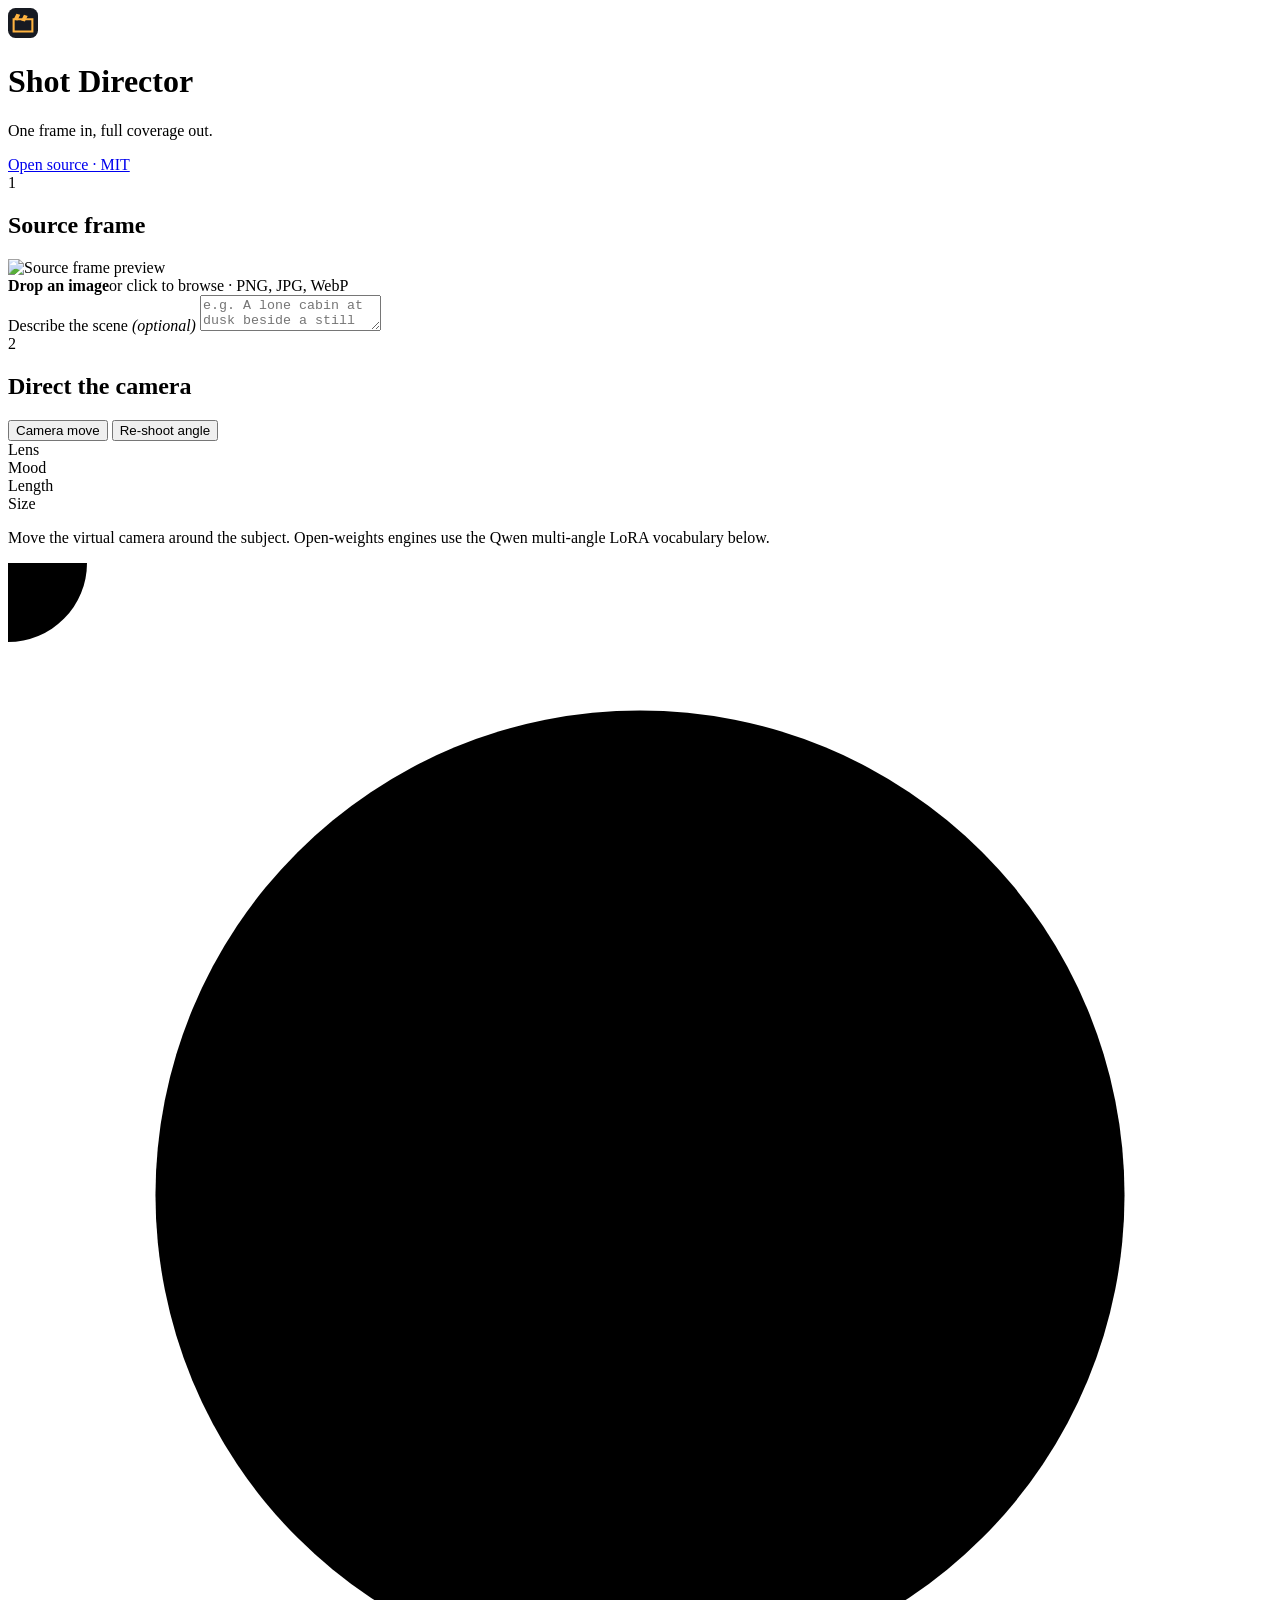
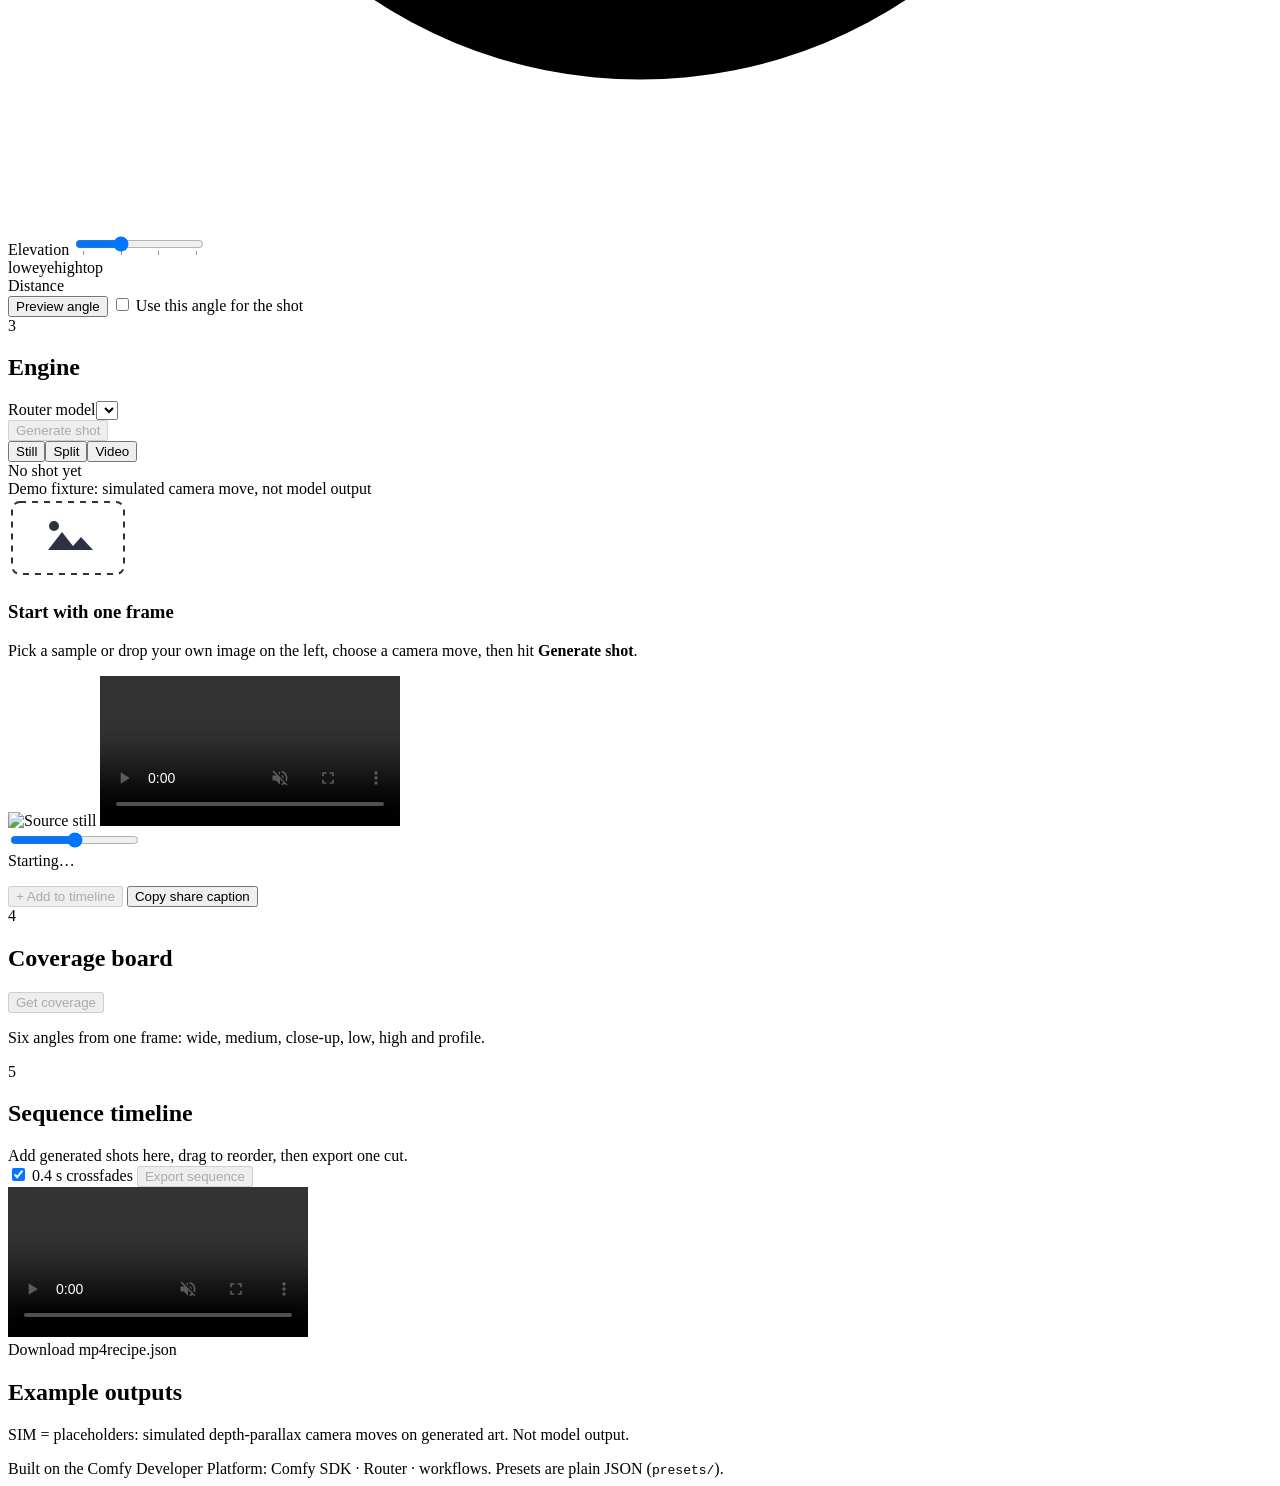
==== web/index.html @ a7fc99ce "Shot Director: preset-driven camera-move workflow with demo engine, real-clip importer and honest re" ====
<!doctype html>
<html lang="en">
<head>
<meta charset="utf-8">
<meta name="viewport" content="width=device-width, initial-scale=1">
<title>Shot Director: one frame in, full coverage out</title>
<meta name="description" content="Open-source camera-move studio for Comfy workflows. Pick a camera move, re-shoot from another angle, get a coverage board and cut a sequence.">
<link rel="icon" href="data:image/svg+xml,%3Csvg xmlns='http://www.w3.org/2000/svg' viewBox='0 0 32 32'%3E%3Crect width='32' height='32' rx='7' fill='%23101218'/%3E%3Cpath d='M6 12h20v13H6z' fill='none' stroke='%23ffb340' stroke-width='2.2'/%3E%3Cpath d='M6 12l3-6 4 1.2-3 6M14 13.2l3-6 4 1.2-3 6' fill='%23ffb340'/%3E%3C/svg%3E">
<link rel="stylesheet" href="/static/style.css">
</head>
<body>
<header class="topbar">
  <div class="brand">
    <svg viewBox="0 0 32 32" width="30" height="30" aria-hidden="true"><rect width="32" height="32" rx="8" fill="#171a22"/><path d="M6 12h20v13H6z" fill="none" stroke="#ffb340" stroke-width="2.2"/><path d="M6 12l3-6 4 1.2-3 6M14 13.2l3-6 4 1.2-3 6" fill="#ffb340"/></svg>
    <div><h1>Shot Director</h1><p>One frame in, full coverage out.</p></div>
  </div>
  <div class="top-right">
    <span id="modePill" class="pill hidden"></span>
    <span id="enginePill" class="pill pill-engine" title="Active engine"></span>
    <a class="link" id="repoLink" href="https://github.com/bolttmade/shot-director" target="_blank" rel="noopener">Open source · MIT</a>
  </div>
</header>

<main class="layout">
  <!-- LEFT: source + camera -->
  <section class="pane left" aria-label="Source and camera">
    <div class="card">
      <div class="card-h"><span class="step">1</span><h2>Source frame</h2></div>
      <div id="drop" class="drop" tabindex="0" role="button" aria-label="Drop an image or click to choose">
        <input id="file" type="file" accept="image/png,image/jpeg,image/webp" hidden>
        <img id="srcPreview" class="hidden" alt="Source frame preview">
        <div id="dropHint"><strong>Drop an image</strong><span>or click to browse · PNG, JPG, WebP</span></div>
      </div>
      <div class="samples" id="samples" aria-label="Sample frames"></div>
      <label class="field"><span>Describe the scene <em>(optional)</em></span>
        <textarea id="scene" rows="2" maxlength="400" placeholder="e.g. A lone cabin at dusk beside a still mountain lake"></textarea></label>
    </div>

    <div class="card">
      <div class="card-h"><span class="step">2</span><h2>Direct the camera</h2></div>
      <div class="tabs" role="tablist">
        <button class="tab active" role="tab" data-tab="moves" aria-selected="true">Camera move</button>
        <button class="tab" role="tab" data-tab="angle" aria-selected="false">Re-shoot angle</button>
      </div>
      <div id="tab-moves" class="tabpane">
        <div class="cats" id="cats"></div>
        <div id="moves" class="moves" role="listbox" aria-label="Camera moves"></div>
        <div class="chips-block">
          <div class="chips-row"><span class="chips-label">Lens</span><div class="chips" id="lensChips"></div></div>
          <div class="chips-row"><span class="chips-label">Mood</span><div class="chips" id="moodChips"></div></div>
          <div class="chips-row"><span class="chips-label">Length</span><div class="chips" id="durChips"></div></div>
          <div class="chips-row"><span class="chips-label">Size</span><div class="chips" id="resChips"></div></div>
        </div>
      </div>
      <div id="tab-angle" class="tabpane hidden">
        <p class="hint">Move the virtual camera around the subject. Open-weights engines use the Qwen multi-angle LoRA vocabulary below.</p>
        <div class="angle-wrap">
          <svg id="dial" viewBox="0 0 240 240" class="dial" role="slider" aria-label="Camera azimuth" tabindex="0">
            <circle cx="120" cy="120" r="92" class="dial-ring"/>
            <g id="dialTicks"></g>
            <circle cx="120" cy="120" r="9" class="dial-subject"/>
            <text x="120" y="108" class="dial-label" text-anchor="middle">SUBJECT</text>
            <line id="dialLine" x1="120" y1="120" x2="120" y2="212" class="dial-line"/>
            <g id="dialCam" class="dial-cam"><circle r="15"/><path d="M-6 -4h9v8h-9zM3 -2l5 -3v10l-5 -3z"/></g>
          </svg>
          <div class="angle-ctrl">
            <label class="field"><span>Elevation</span>
              <input id="elev" type="range" min="-30" max="60" step="30" value="0" list="elevTicks">
              <datalist id="elevTicks"><option value="-30"></option><option value="0"></option><option value="30"></option><option value="60"></option></datalist>
              <div class="range-labels"><span>low</span><span>eye</span><span>high</span><span>top</span></div></label>
            <div class="field"><span>Distance</span><div class="chips" id="distChips"></div></div>
            <code id="anglePrompt" class="prompt-code"></code>
          </div>
        </div>
        <div class="row">
          <button id="previewAngle" class="btn">Preview angle</button>
          <label class="check"><input type="checkbox" id="useAngle"> Use this angle for the shot</label>
        </div>
      </div>
    </div>

    <div class="card">
      <div class="card-h"><span class="step">3</span><h2>Engine</h2></div>
      <div id="engines" class="engines" role="radiogroup" aria-label="Engine"></div>
      <label id="modelRow" class="field hidden"><span>Router model</span><select id="modelSel"></select></label>
      <div id="estimate" class="estimate" aria-live="polite"></div>
      <button id="go" class="btn btn-primary btn-big" disabled>Generate shot</button>
    </div>
  </section>

  <!-- CENTER: stage -->
  <section class="pane center" aria-label="Stage">
    <div class="stage-bar">
      <div class="seg" id="abSeg" role="group" aria-label="A/B view">
        <button data-view="still" class="on">Still</button><button data-view="split">Split</button><button data-view="video">Video</button>
      </div>
      <div class="stage-title" id="stageTitle">No shot yet</div>
      <span id="simBadge" class="sim-badge hidden" title="This output was produced by the Demo engine, not by a generative model">Demo fixture: simulated camera move, not model output</span>
    </div>
    <div class="stage" id="stage">
      <div id="empty" class="empty">
        <svg viewBox="0 0 120 80" width="120"><rect x="4" y="4" width="112" height="72" rx="8" fill="none" stroke="#2c3242" stroke-width="2" stroke-dasharray="6 6"/><path d="M40 52l14-18 11 14 8-9 12 13z" fill="#2c3242"/><circle cx="46" cy="28" r="5" fill="#2c3242"/></svg>
        <h3>Start with one frame</h3>
        <p>Pick a sample or drop your own image on the left, choose a camera move, then hit <b>Generate shot</b>.</p>
      </div>
      <img id="stillImg" class="layer hidden" alt="Source still">
      <video id="vid" class="layer hidden" loop muted playsinline controls></video>
      <div id="wipeWrap" class="wipe hidden"><input id="wipe" type="range" min="0" max="100" value="50" aria-label="Wipe between still and video"></div>
      <div id="progress" class="progress hidden" aria-live="polite">
        <div class="bar"><i id="bar"></i></div>
        <div id="progMsg" class="prog-msg">Starting…</div>
        <ul id="log" class="log"></ul>
      </div>
      <div id="errorBox" class="errorbox hidden" role="alert"></div>
    </div>
    <div class="actions" id="actions">
      <button class="btn" id="addTl" disabled>+ Add to timeline</button>
      <a class="btn" id="dlVideo" download hidden>Download video</a>
      <a class="btn" id="dlRecipe" download hidden>Download recipe.json</a>
      <button class="btn" id="copyCaption">Copy share caption</button>
      <span id="toast" class="toast" role="status"></span>
    </div>
  </section>

  <!-- RIGHT: board -->
  <section class="pane right" aria-label="Shot board">
    <div class="card">
      <div class="card-h"><span class="step">4</span><h2>Coverage board</h2>
        <button id="getCov" class="btn btn-sm" disabled>Get coverage</button></div>
      <p class="hint">Six angles from one frame: wide, medium, close-up, low, high and profile.</p>
      <div id="cov" class="cov"></div>
    </div>
    <div class="card">
      <div class="card-h"><span class="step">5</span><h2>Sequence timeline</h2></div>
      <ol id="timeline" class="timeline" aria-label="Timeline (drag to reorder)"></ol>
      <div id="tlEmpty" class="hint">Add generated shots here, drag to reorder, then export one cut.</div>
      <div class="row">
        <label class="check"><input type="checkbox" id="xfade" checked> 0.4 s crossfades</label>
        <button id="exportSeq" class="btn btn-primary" disabled>Export sequence</button>
      </div>
      <div id="seqOut" class="seq-out hidden">
        <video id="seqVid" controls loop muted playsinline></video>
        <div class="row"><a id="seqDl" class="btn btn-sm" download>Download mp4</a><a id="seqRecipe" class="btn btn-sm" download>recipe.json</a></div>
      </div>
    </div>
    <div class="card">
      <div class="card-h"><h2>Example outputs</h2></div>
      <p id="galNote" class="hint warn">SIM = placeholders: simulated depth-parallax camera moves on generated art. Not model output.</p>
      <p id="galReal" class="hint real-note"></p>
      <div id="gallery" class="gallery"></div>
    </div>
  </section>
</main>

<footer class="foot">
  <span id="footStatus"></span>
  <span>Built on the Comfy Developer Platform: Comfy SDK · Router · workflows. Presets are plain JSON (<code>presets/</code>).</span>
</footer>

<dialog id="confirm"><form method="dialog">
  <h3>This run spends credits</h3><p id="confirmText"></p>
  <menu><button value="cancel" class="btn">Cancel</button><button value="ok" class="btn btn-primary">Run it</button></menu>
</form></dialog>

<script src="/static/app.js" defer></script>
</body>
</html>
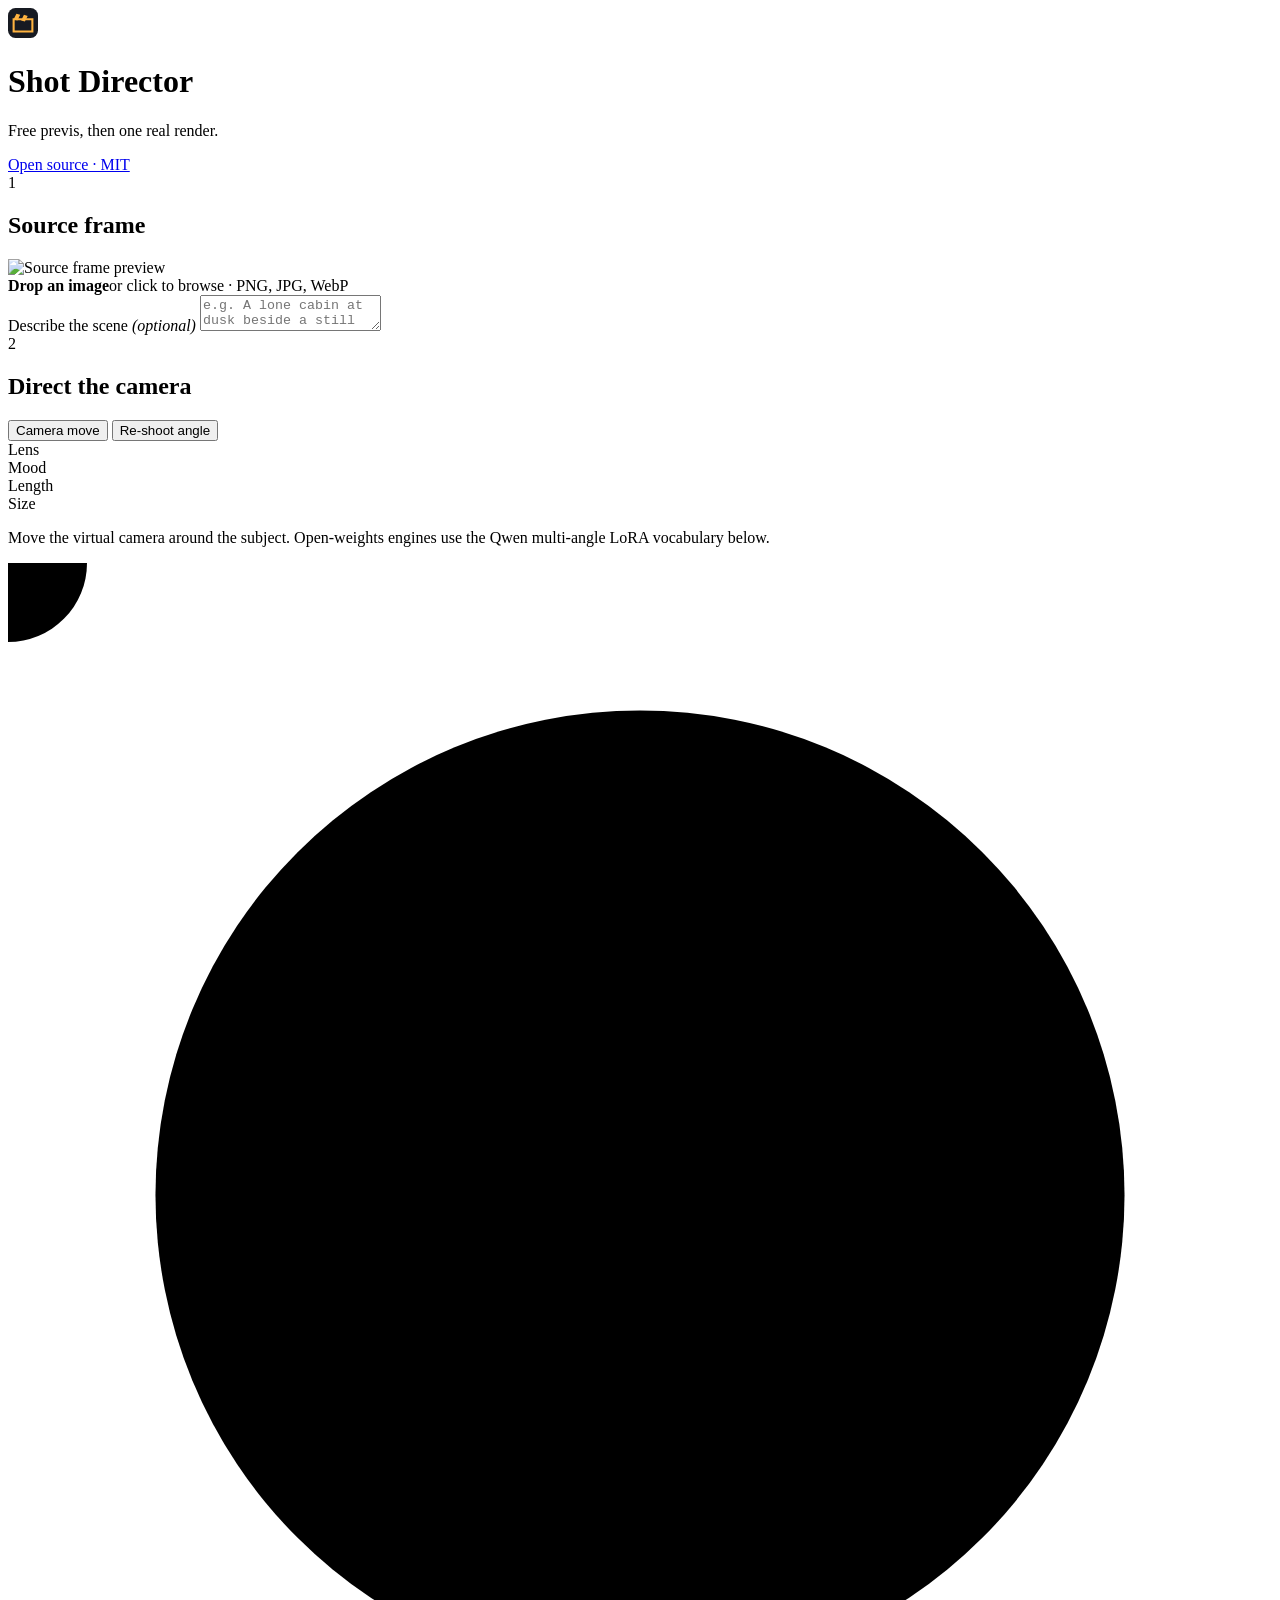
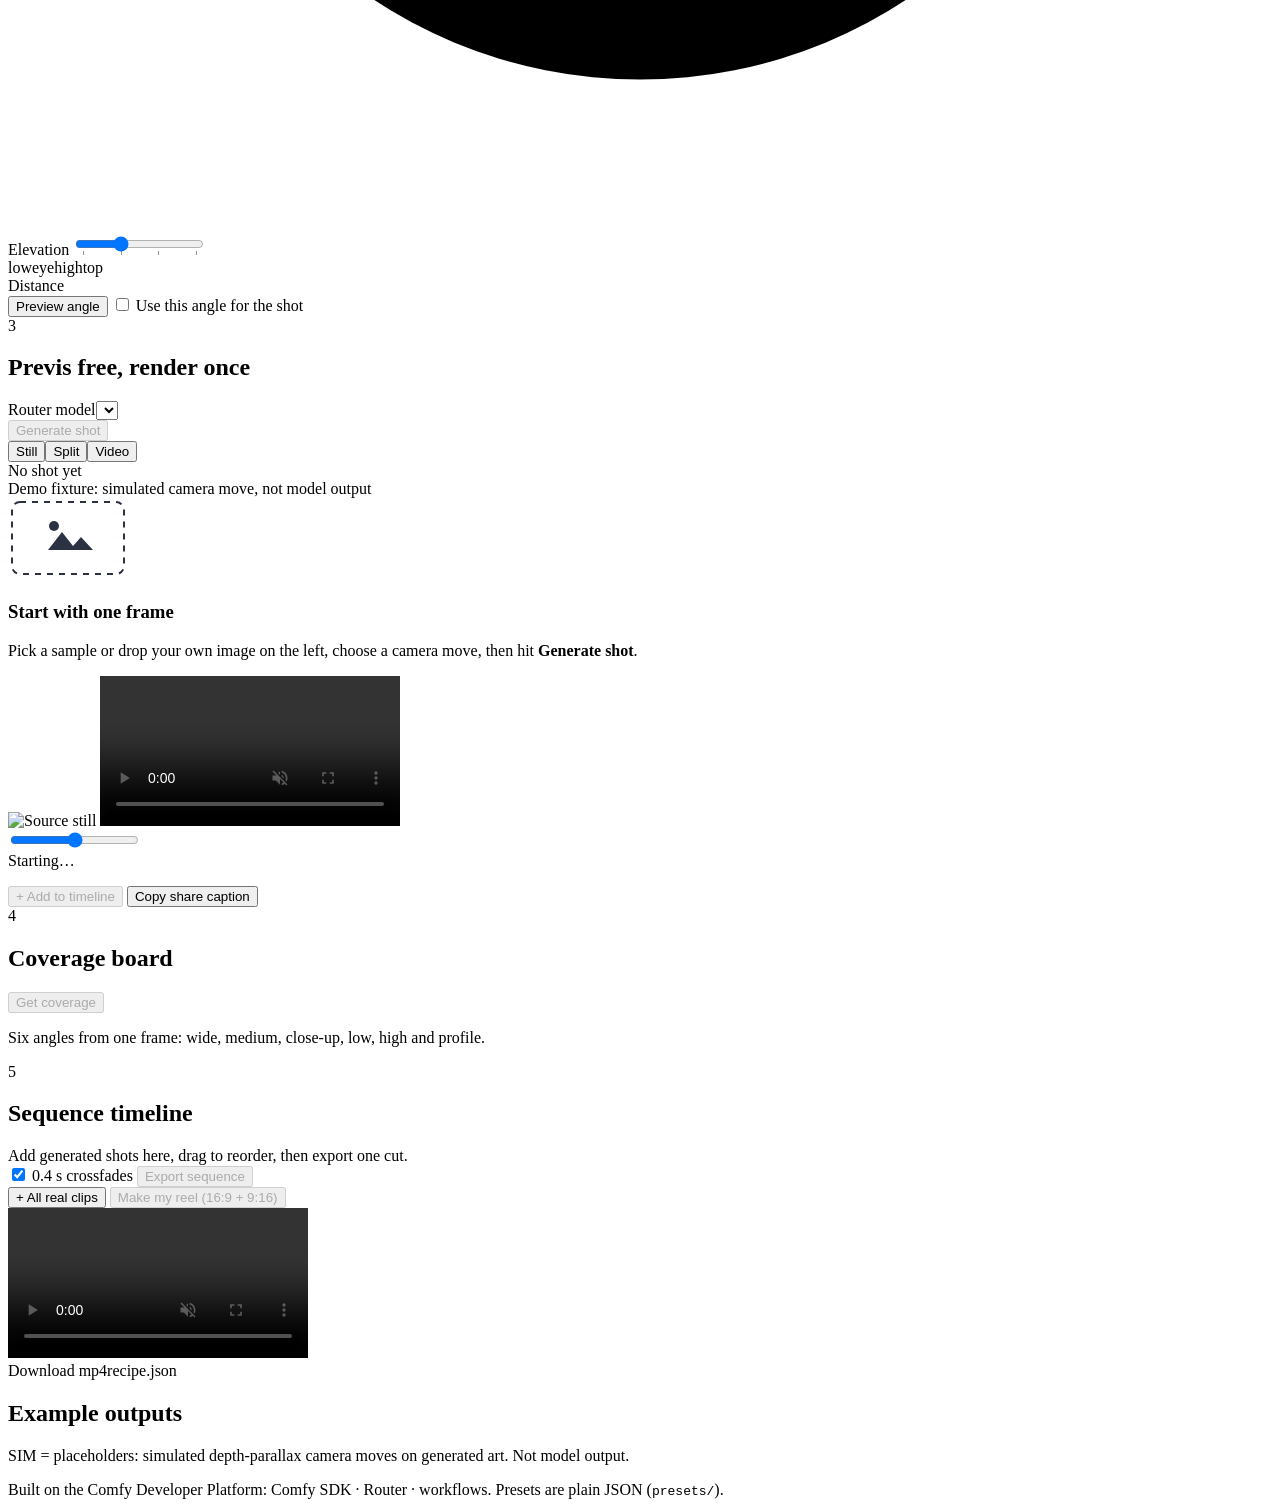
==== commit ceb4a83e: "Add 'Make my reel' export (16:9 and 9:16) with labelled real clips" ====
--- a/web/index.html
+++ b/web/index.html
@@ -3,7 +3,7 @@
 <head>
 <meta charset="utf-8">
 <meta name="viewport" content="width=device-width, initial-scale=1">
-<title>Shot Director: one frame in, full coverage out</title>
+<title>Shot Director: free previs, then one real render</title>
 <meta name="description" content="Open-source camera-move studio for Comfy workflows. Pick a camera move, re-shoot from another angle, get a coverage board and cut a sequence.">
 <link rel="icon" href="data:image/svg+xml,%3Csvg xmlns='http://www.w3.org/2000/svg' viewBox='0 0 32 32'%3E%3Crect width='32' height='32' rx='7' fill='%23101218'/%3E%3Cpath d='M6 12h20v13H6z' fill='none' stroke='%23ffb340' stroke-width='2.2'/%3E%3Cpath d='M6 12l3-6 4 1.2-3 6M14 13.2l3-6 4 1.2-3 6' fill='%23ffb340'/%3E%3C/svg%3E">
 <link rel="stylesheet" href="/static/style.css">
@@ -12,7 +12,7 @@
 <header class="topbar">
   <div class="brand">
     <svg viewBox="0 0 32 32" width="30" height="30" aria-hidden="true"><rect width="32" height="32" rx="8" fill="#171a22"/><path d="M6 12h20v13H6z" fill="none" stroke="#ffb340" stroke-width="2.2"/><path d="M6 12l3-6 4 1.2-3 6M14 13.2l3-6 4 1.2-3 6" fill="#ffb340"/></svg>
-    <div><h1>Shot Director</h1><p>One frame in, full coverage out.</p></div>
+    <div><h1>Shot Director</h1><p>Free previs, then one real render.</p></div>
   </div>
   <div class="top-right">
     <span id="modePill" class="pill hidden"></span>
@@ -80,7 +80,7 @@
     </div>
 
     <div class="card">
-      <div class="card-h"><span class="step">3</span><h2>Engine</h2></div>
+      <div class="card-h"><span class="step">3</span><h2>Previs free, render once</h2></div>
       <div id="engines" class="engines" role="radiogroup" aria-label="Engine"></div>
       <label id="modelRow" class="field hidden"><span>Router model</span><select id="modelSel"></select></label>
       <div id="estimate" class="estimate" aria-live="polite"></div>
@@ -113,6 +113,7 @@
       </div>
       <div id="errorBox" class="errorbox hidden" role="alert"></div>
     </div>
+    <div id="renderNext" class="callout hidden" aria-live="polite"></div>
     <div class="actions" id="actions">
       <button class="btn" id="addTl" disabled>+ Add to timeline</button>
       <a class="btn" id="dlVideo" download hidden>Download video</a>
@@ -138,6 +139,11 @@
         <label class="check"><input type="checkbox" id="xfade" checked> 0.4 s crossfades</label>
         <button id="exportSeq" class="btn btn-primary" disabled>Export sequence</button>
       </div>
+      <div class="row">
+        <button id="addReal" class="btn btn-sm" title="Put every real model clip from the gallery on the timeline">+ All real clips</button>
+        <button id="makeReel" class="btn btn-sm" disabled title="Cut the REAL clips on the timeline into a 16:9 and a 9:16 reel with the model name burned in; simulated clips are skipped">Make my reel (16:9 + 9:16)</button>
+      </div>
+      <div id="reelOut" class="seq-out hidden"></div>
       <div id="seqOut" class="seq-out hidden">
         <video id="seqVid" controls loop muted playsinline></video>
         <div class="row"><a id="seqDl" class="btn btn-sm" download>Download mp4</a><a id="seqRecipe" class="btn btn-sm" download>recipe.json</a></div>
